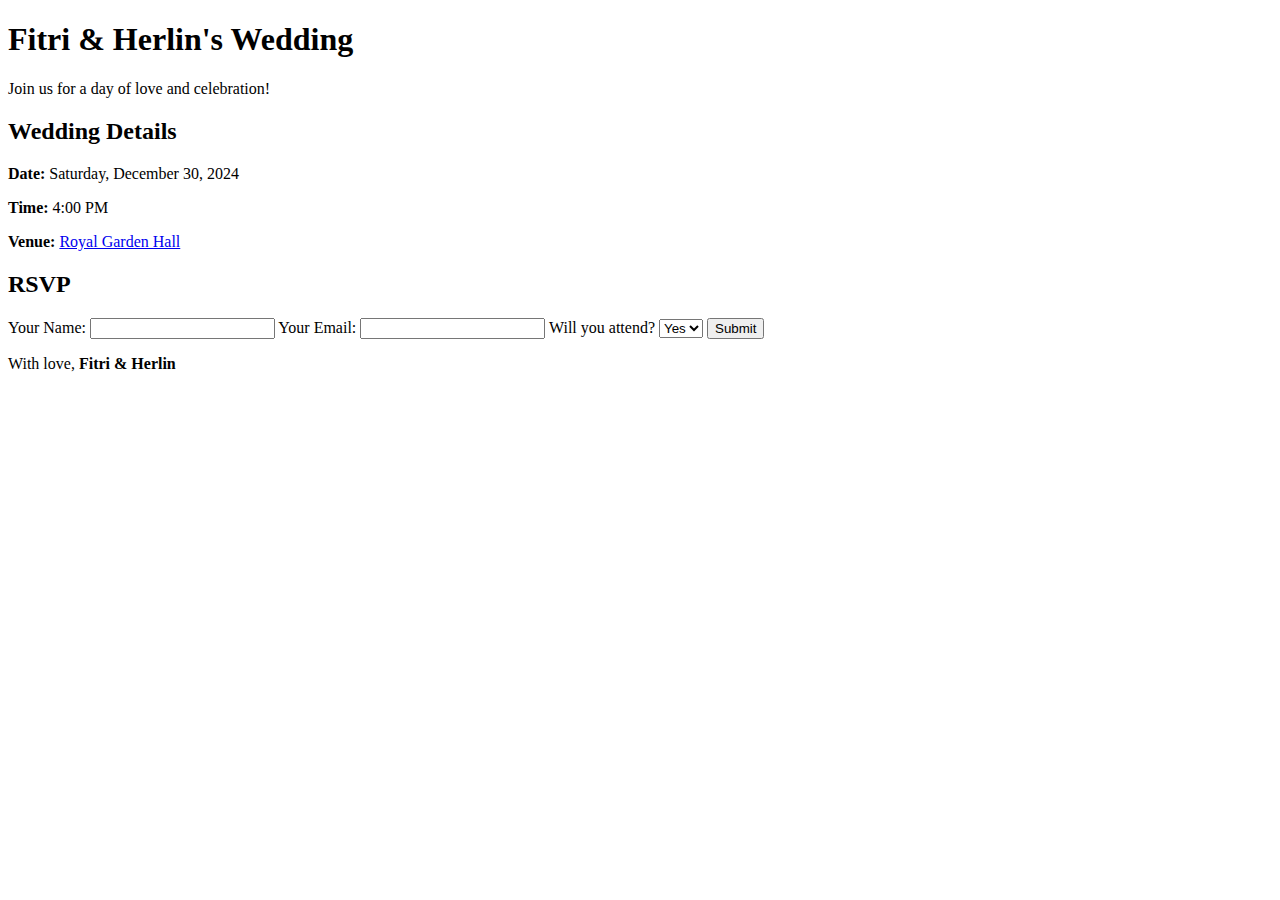
==== index.html @ 7511903b "Rename you-are-invited.html to index.html" ====
<!DOCTYPE html>
<html lang="en">
<head>
    <meta charset="UTF-8">
    <meta name="viewport" content="width=device-width, initial-scale=1.0">
    <title>Fitri & Herlin's Wedding</title>
    <link rel="stylesheet" href="style.css">
</head>
<body>
    <header>
        <div class="overlay">
            <h1>Fitri & Herlin's Wedding</h1>
            <p>Join us for a day of love and celebration!</p>
        </div>
    </header>

    <section id="details">
        <h2>Wedding Details</h2>
        <div class="detail-card">
            <p><strong>Date:</strong> Saturday, December 30, 2024</p>
            <p><strong>Time:</strong> 4:00 PM</p>
            <p><strong>Venue:</strong> <a href="https://maps.google.com">Royal Garden Hall</a></p>
        </div>
    </section>

    <section id="rsvp">
        <h2>RSVP</h2>
        <form action="https://example.com/rsvp" method="POST">
            <label for="name">Your Name:</label>
            <input type="text" id="name" name="name" required>
            
            <label for="email">Your Email:</label>
            <input type="email" id="email" name="email" required>

            <label for="attendance">Will you attend?</label>
            <select id="attendance" name="attendance">
                <option value="yes">Yes</option>
                <option value="no">No</option>
            </select>
            <button type="submit">Submit</button>
        </form>
    </section>

    <footer>
        <p>With love, <strong>Fitri & Herlin</strong></p>
    </footer>
</body>
</html>
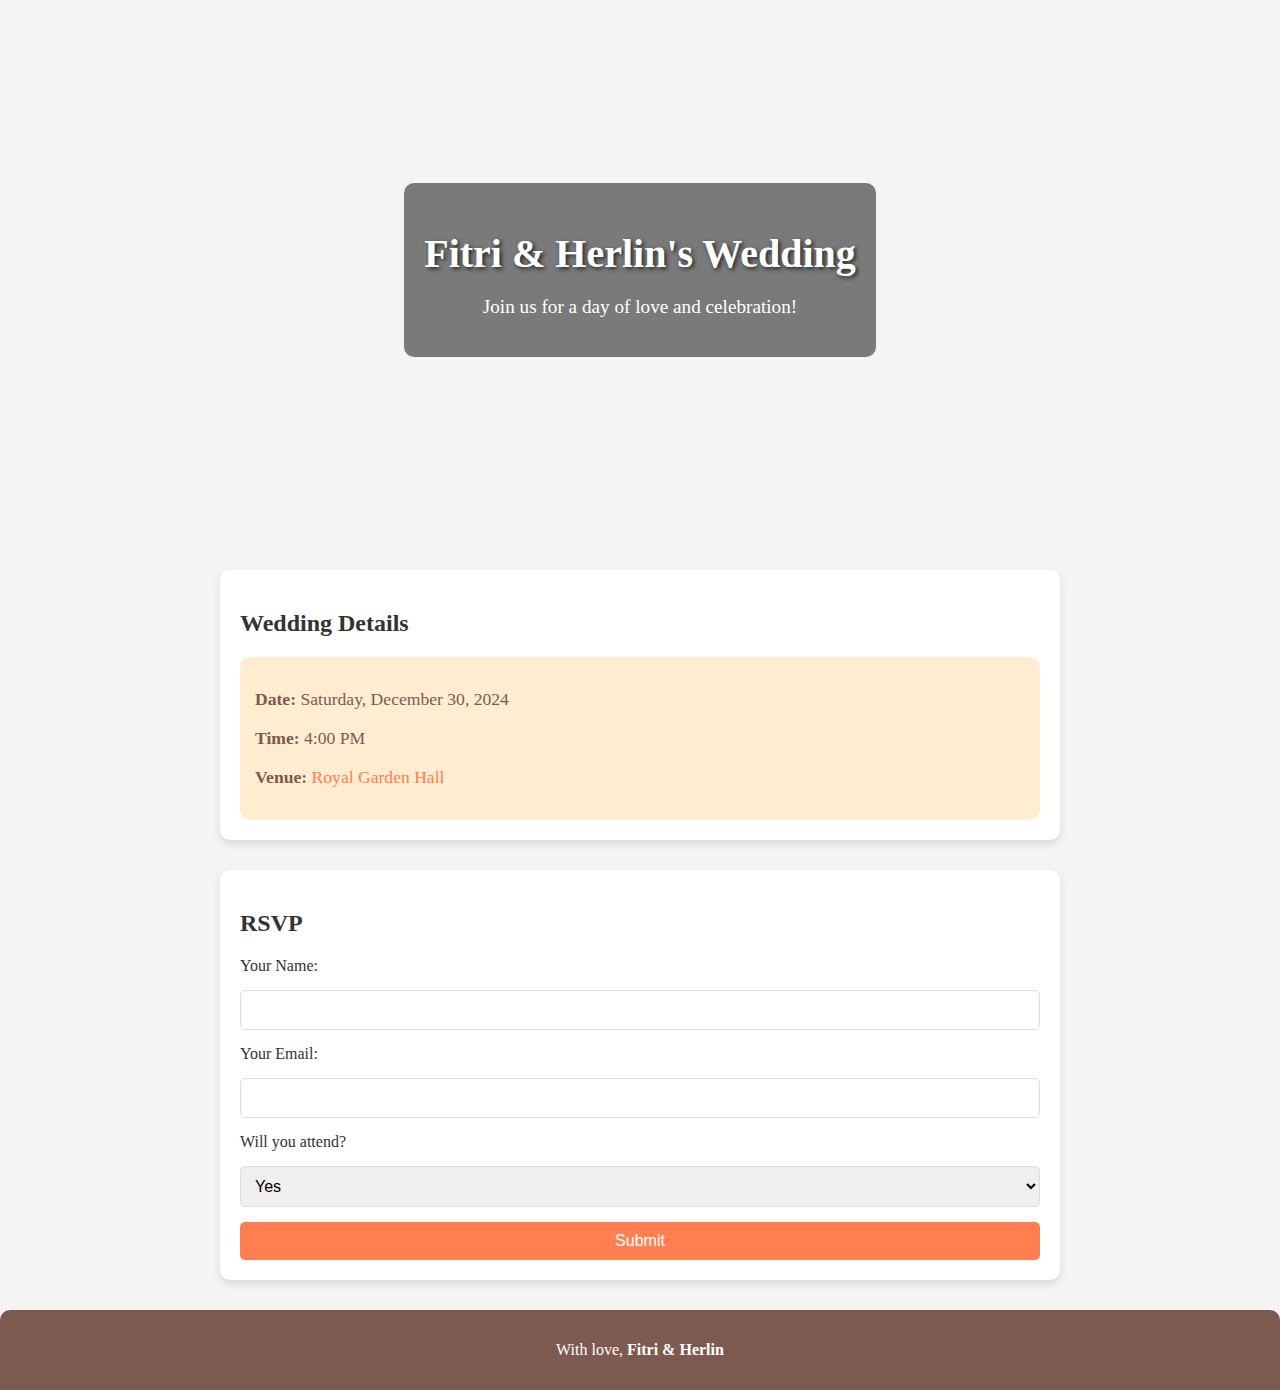
==== commit e3b4b504: "Update index.html" ====
--- a/index.html
+++ b/index.html
@@ -3,7 +3,8 @@
 <head>
     <meta charset="UTF-8">
     <meta name="viewport" content="width=device-width, initial-scale=1.0">
-    <title>Fitri & Herlin's Wedding</title>
+    <title>Wedding Invitation</title>
+    <!-- Link to the external CSS file -->
     <link rel="stylesheet" href="style.css">
 </head>
 <body>
@@ -19,7 +20,7 @@
         <div class="detail-card">
             <p><strong>Date:</strong> Saturday, December 30, 2024</p>
             <p><strong>Time:</strong> 4:00 PM</p>
-            <p><strong>Venue:</strong> <a href="https://maps.google.com">Royal Garden Hall</a></p>
+            <p><strong>Venue:</strong> <a href="https://maps.google.com" target="_blank">Royal Garden Hall</a></p>
         </div>
     </section>
 
--- a/style.css
+++ b/style.css
@@ -0,0 +1,99 @@
+/* General Styles */
+body {
+    font-family: 'Georgia', serif;
+    margin: 0;
+    padding: 0;
+    background-color: #f4f4f4;
+    color: #333;
+}
+
+a {
+    color: #ff7f50;
+    text-decoration: none;
+}
+a:hover {
+    text-decoration: underline;
+}
+
+/* Header Styles */
+header {
+    position: relative;
+    height: 60vh;
+    background: url('wedding-bg.jpg') no-repeat center center/cover;
+    color: #fff;
+    display: flex;
+    align-items: center;
+    justify-content: center;
+    text-align: center;
+}
+
+header .overlay {
+    background: rgba(0, 0, 0, 0.5);
+    padding: 20px;
+    border-radius: 10px;
+}
+
+header h1 {
+    font-size: 2.5rem;
+    margin-bottom: 10px;
+    text-shadow: 2px 2px 4px rgba(0, 0, 0, 0.7);
+}
+
+header p {
+    font-size: 1.2rem;
+}
+
+/* Section Styles */
+section {
+    margin: 30px auto;
+    max-width: 800px;
+    padding: 20px;
+    background: #fff;
+    border-radius: 10px;
+    box-shadow: 0 4px 8px rgba(0, 0, 0, 0.1);
+}
+
+#details .detail-card {
+    background: #ffecd1;
+    padding: 15px;
+    border-radius: 10px;
+    font-size: 1.1rem;
+    color: #7d5a50;
+}
+
+/* RSVP Form Styles */
+form {
+    display: flex;
+    flex-direction: column;
+    gap: 15px;
+}
+
+input, select, button {
+    padding: 10px;
+    border-radius: 5px;
+    border: 1px solid #ddd;
+    font-size: 1rem;
+}
+
+button {
+    background: #ff7f50;
+    color: white;
+    border: none;
+    cursor: pointer;
+    transition: background-color 0.3s ease;
+}
+
+button:hover {
+    background: #e56642;
+}
+
+/* Footer Styles */
+footer {
+    text-align: center;
+    padding: 15px;
+    background-color: #7d5a50;
+    color: #fff;
+    font-size: 1rem;
+    border-top-left-radius: 10px;
+    border-top-right-radius: 10px;
+}
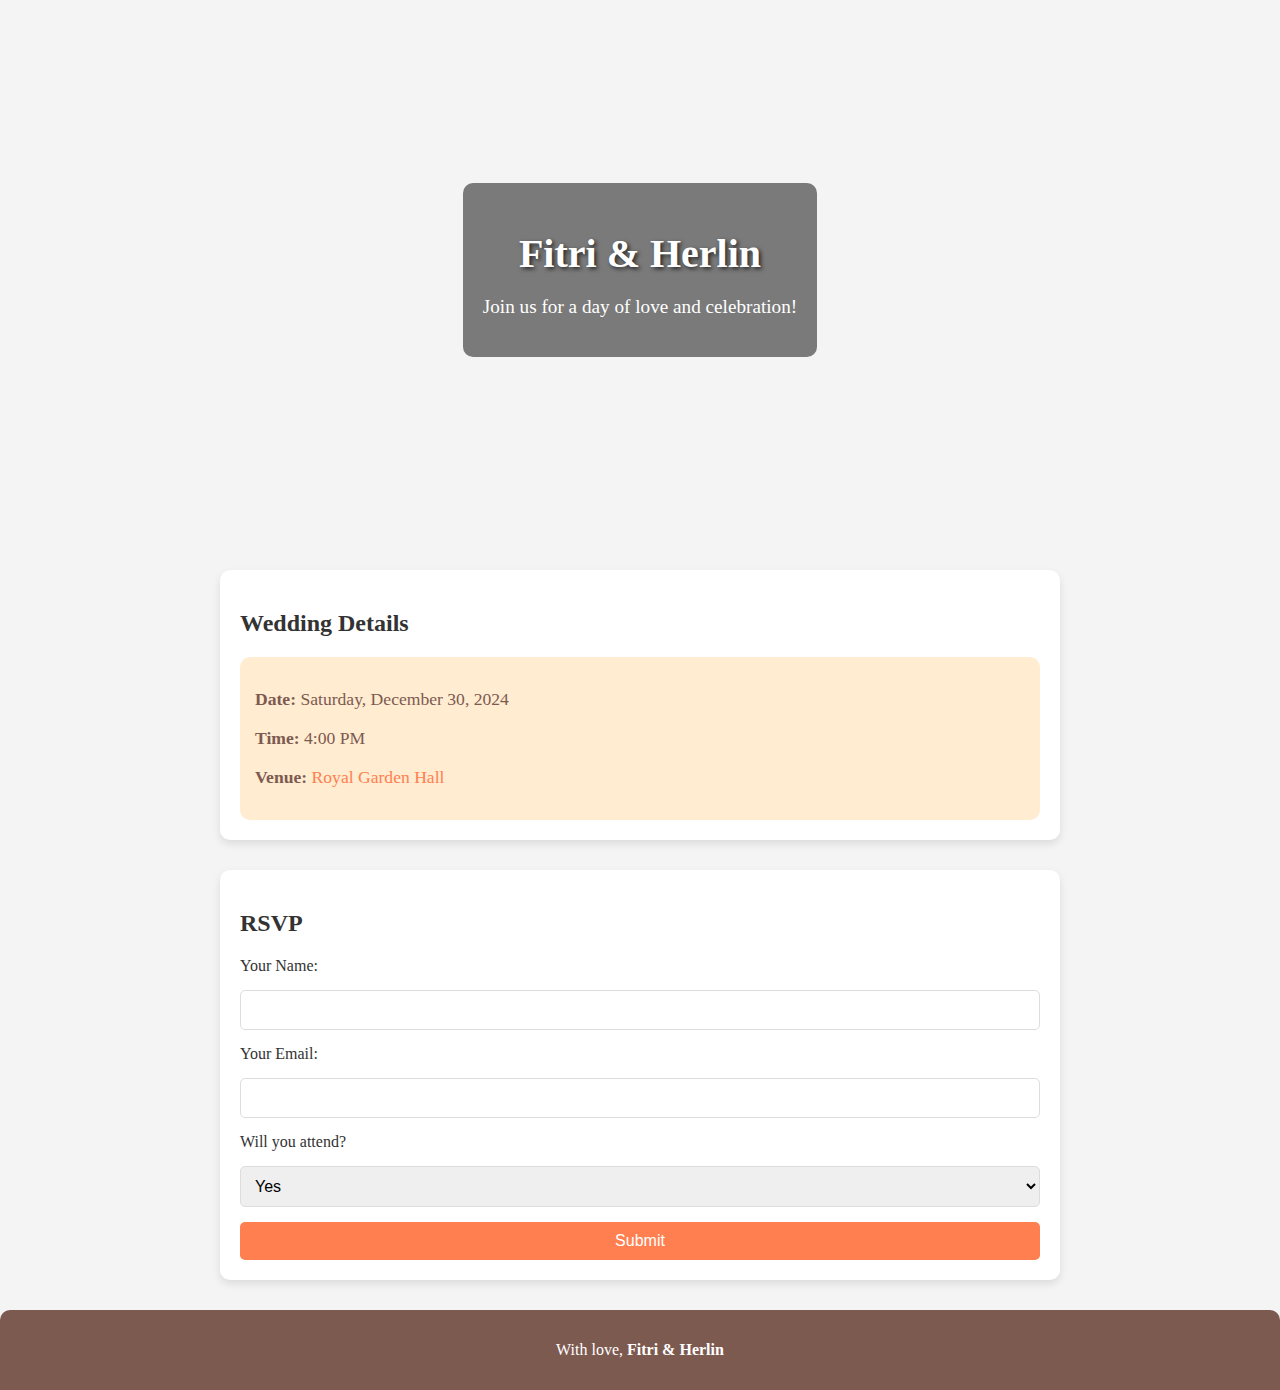
==== commit 64548a16: "Update index.html" ====
--- a/index.html
+++ b/index.html
@@ -10,7 +10,7 @@
 <body>
     <header>
         <div class="overlay">
-            <h1>Fitri & Herlin's Wedding</h1>
+            <h1>Fitri & Herlin</h1>
             <p>Join us for a day of love and celebration!</p>
         </div>
     </header>
